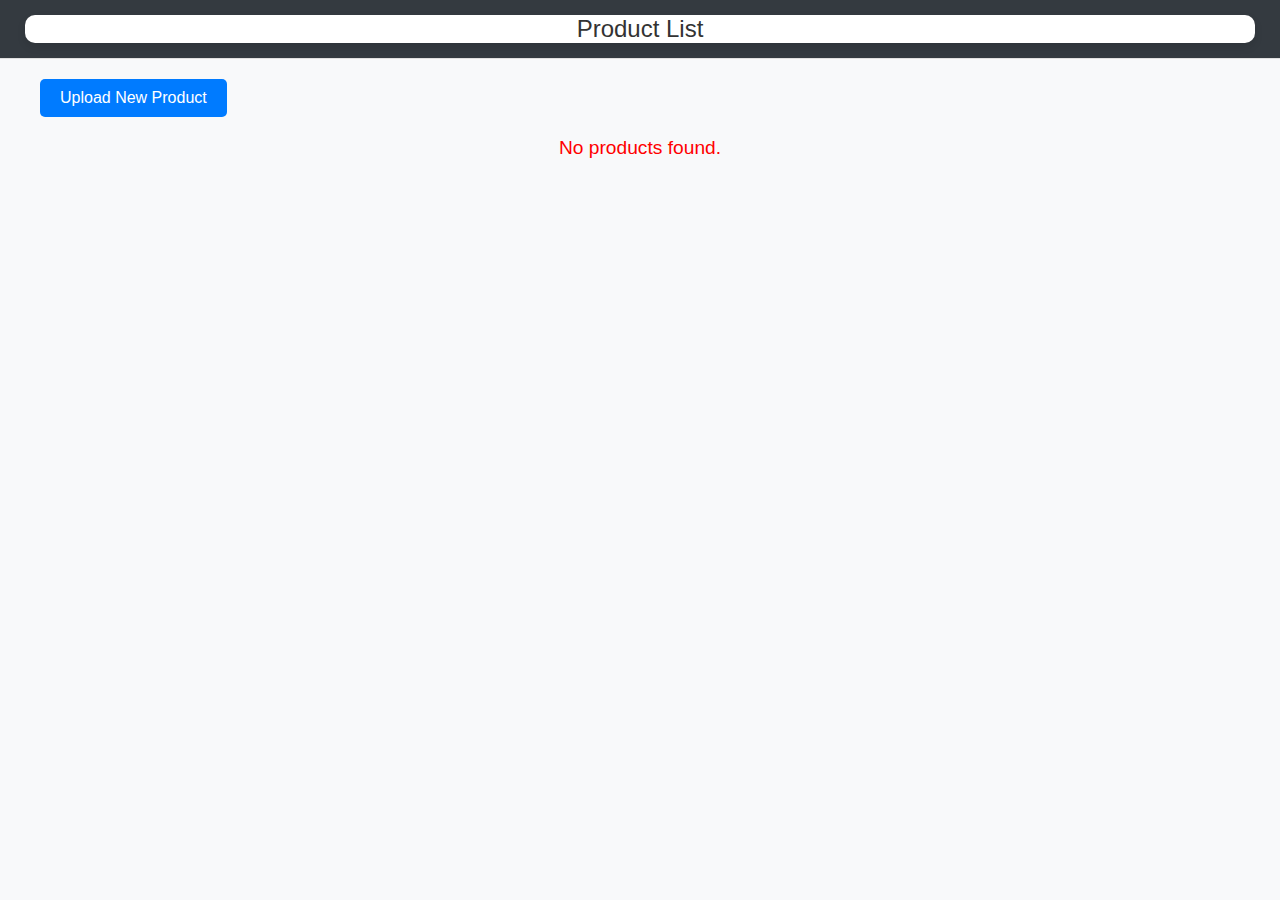
==== index.html @ 5895c44d "Add files via upload" ====
<!DOCTYPE html>
<html lang="en">
<head>
    <meta charset="UTF-8">
    <meta name="viewport" content="width=device-width, initial-scale=1.0">
    <title>Product List</title>
    <link rel="stylesheet" href="styles.css">
    <style>
        body {
            font-family: Arial, sans-serif;
            background-color: #f8f9fa;
            margin: 0;
            padding: 0;
        }

        header {
            background-color: #343a40;
            color: #ffffff;
            padding: 15px 0;
            text-align: center;
        }

        header .container {
            max-width: 1200px;
            margin: 0 auto;
            padding: 0 15px;
        }

        .header-title {
            font-size: 24px;
            margin: 0;
        }

        main {
            max-width: 1200px;
            margin: 0 auto;
            padding: 20px;
        }

        .controls {
            display: flex;
            justify-content: space-between;
            align-items: center;
            margin-bottom: 20px;
        }

        .upload-button {
            display: inline-block;
            padding: 10px 20px;
            background-color: #007bff;
            color: white;
            text-decoration: none;
            border-radius: 5px;
            font-size: 16px;
        }

        .upload-button:hover {
            background-color: #0056b3;
        }

        .product-item {
            border: 1px solid #dee2e6;
            border-radius: 5px;
            padding: 15px;
            margin-bottom: 20px;
            background-color: #ffffff;
            box-shadow: 0 2px 4px rgba(0, 0, 0, 0.1);
        }

        .product-item img {
            max-width: 100px;
            height: auto;
            display: block;
            margin-bottom: 10px;
        }

        .product-item h2 {
            font-size: 18px;
            margin: 0 0 10px;
        }

        .product-item p {
            margin: 5px 0;
        }

        .product-item a {
            color: #007bff;
            text-decoration: none;
            font-weight: bold;
        }

        .product-item a:hover {
            text-decoration: underline;
        }

        .error-message {
            color: red;
            font-size: 1.2em;
            text-align: center;
        }
    </style>
</head>
<body>
    <header>
        <div class="container">
            <div class="header-title">Product List</div>
        </div>
    </header>

    <main>
        <section class="controls">
            <a href="upload.html" class="upload-button">Upload New Product</a>
        </section>

        <section id="productList">
            <!-- Product list will be dynamically inserted here -->
        </section>

        <div id="noResults" class="error-message" style="display: none;">
            No products found.
        </div>
    </main>

    <script>
        function displayProducts() {
            let products = JSON.parse(localStorage.getItem('products')) || [];
            let productList = document.getElementById('productList');
            let noResults = document.getElementById('noResults');

            productList.innerHTML = '';
            if (products.length === 0) {
                noResults.style.display = 'block';
            } else {
                noResults.style.display = 'none';
                products.forEach((product, index) => {
                    let productItem = `
                        <div class="product-item">
                            <h2>${product.name}</h2>
                            <img src="${product.image}" alt="Product Image">
                            <p>${product.description}</p>
                            <p>Price: IDR ${product.price.toLocaleString()}</p>
                            <p>Average Rating: ${getStars(calculateAverageRating(product.reviews))}</p>
                            <a href="product.html?index=${index}">View Details</a>
                        </div>
                    `;
                    productList.innerHTML += productItem;
                });
            }
        }

        function calculateAverageRating(productReviews) {
            if (productReviews.length === 0) return 0;
            let sum = productReviews.reduce((acc, review) => acc + review.rating, 0);
            return (sum / productReviews.length).toFixed(1);
        }

        function getStars(rating) {
            let stars = '';
            for (let i = 0; i < 5; i++) {
                stars += i < rating ? '★' : '☆';
            }
            return stars;
        }

        // Initial load of products
        displayProducts();
    </script>
</body>
</html>
---- styles.css ----
/* Global Styles */
body {
    font-family: Arial, sans-serif;
    margin: 0;
    padding: 0;
    background-color: #f5f5f5;
    color: #333;
}

/* Header Styles */
header {
    background-color: #ffffff;
    border-bottom: 1px solid #e0e0e0;
    padding: 20px 0;
}

.header-title {
    font-size: 1.8rem;
    color: #333;
    margin-left: 20px;
}

/* Search Bar Styles */
.search-bar {
    display: flex;
    align-items: center;
    max-width: 0 auto;
    margin: 20px 0;
    text-align: center;
}

.search-bar input[type="text"] {
    padding: 10px;
    font-size: 1rem;
    border: 1px solid #e0e0e0;
    border-radius: 20px;
    flex-grow: 1;
    margin-right: 10px;
}

.search-bar button {
    padding: 10px 20px;
    background-color: #1db954;
    color: white;
    border: none;
    border-radius: 20px;
    cursor: pointer;
    font-size: 1rem;
    transition: background-color 0.3s ease;
}

.search-bar button:hover {
    background-color: #1aa34a;
}

/* Main Container Styles */
.container {
    max-width: 1200px;
    margin: 0 auto;
    padding: 20px;
    background-color: #ffffff;
    border-radius: 10px;
    box-shadow: 0 4px 8px rgba(0, 0, 0, 0.1);
}

/* Controls Section Styles */
.controls {
    display: flex;
    justify-content: space-between;
    align-items: center;
    margin-bottom: 20px;
}

.upload-button {
    display: inline-block;
    text-align: center;
    text-decoration: none;
    padding: 10px 20px;
    background-color: #1db954;
    color: white;
    border-radius: 20px;
    font-size: 1rem;
    transition: background-color 0.3s ease;
}

.upload-button:hover {
    background-color: #1aa34a;
}

/* Sort Bar Styles */
.sort-bar {
    display: flex;
    align-items: center;
}

.sort-bar label {
    margin-right: 10px;
    font-size: 1rem;
}

.sort-bar select {
    padding: 10px;
    font-size: 1rem;
    border: 1px solid #ddd;
    border-radius: 5px;
}

/* Product List Styles */
#productList {
    /* Add styles for product list here */
}

/* Responsive styles */
@media (max-width: 600px) {
    .header-title {
        font-size: 1.5rem;
    }

    .search-bar input[type="text"], .search-bar button {
        font-size: 14px;
    }

    .upload-button {
        font-size: 14px;
        padding: 10px 15px;
    }

    .sort-bar label, .sort-bar select {
        font-size: 14px;
    }
}
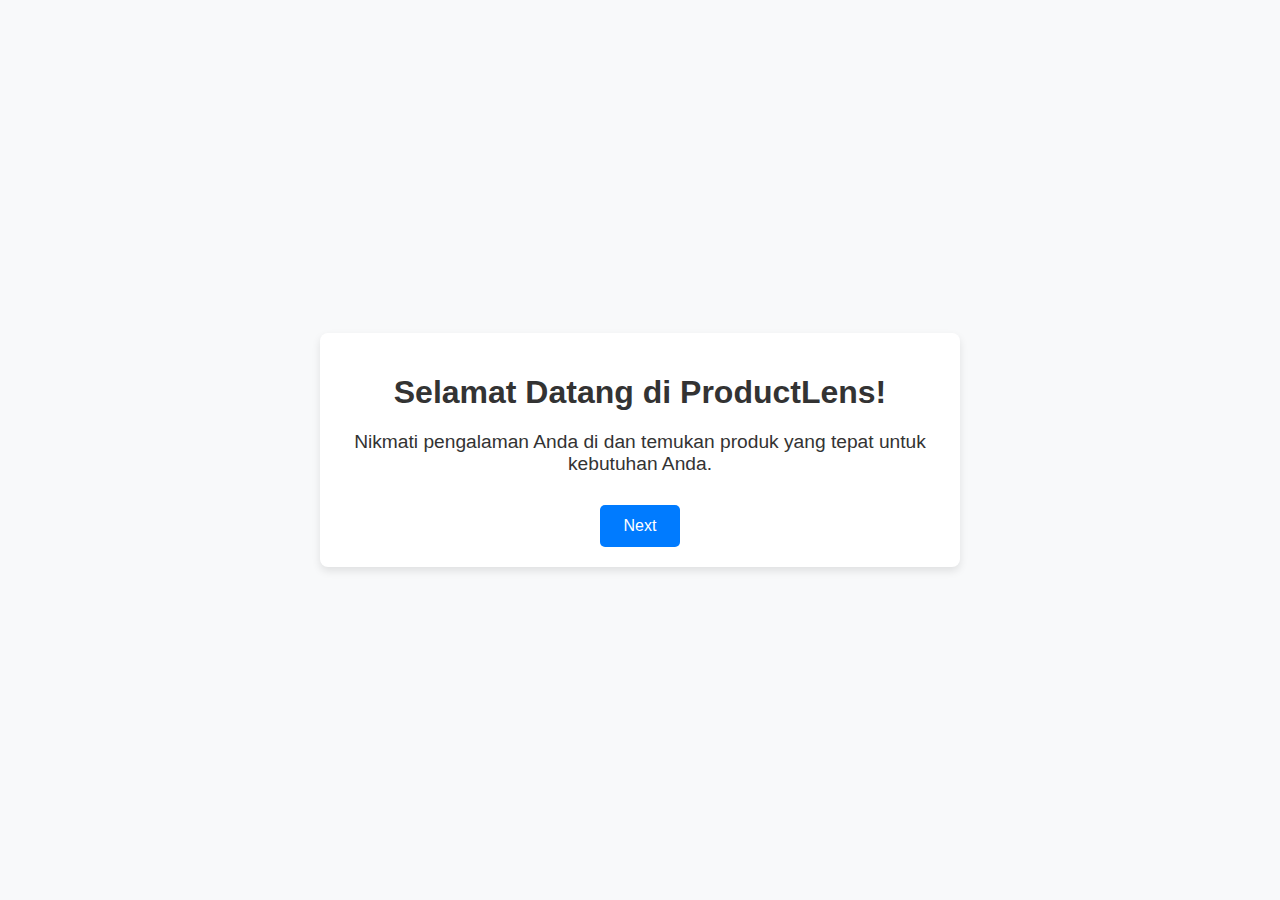
==== commit 6c9b837b: "Update index.html" ====
--- a/index.html
+++ b/index.html
@@ -4,6 +4,15 @@
     <meta charset="UTF-8">
     <meta name="viewport" content="width=device-width, initial-scale=1.0">
     <title>Product List</title>
+    <script>
+        window.onload = function() {
+            // Check if the products data is already initialized
+            if (!localStorage.getItem('initialized')) {
+                // Redirect to init.html if data is not initialized
+                window.location.href = 'init.html';
+            }
+        };
+    </script>
     <link rel="stylesheet" href="styles.css">
     <style>
         body {
